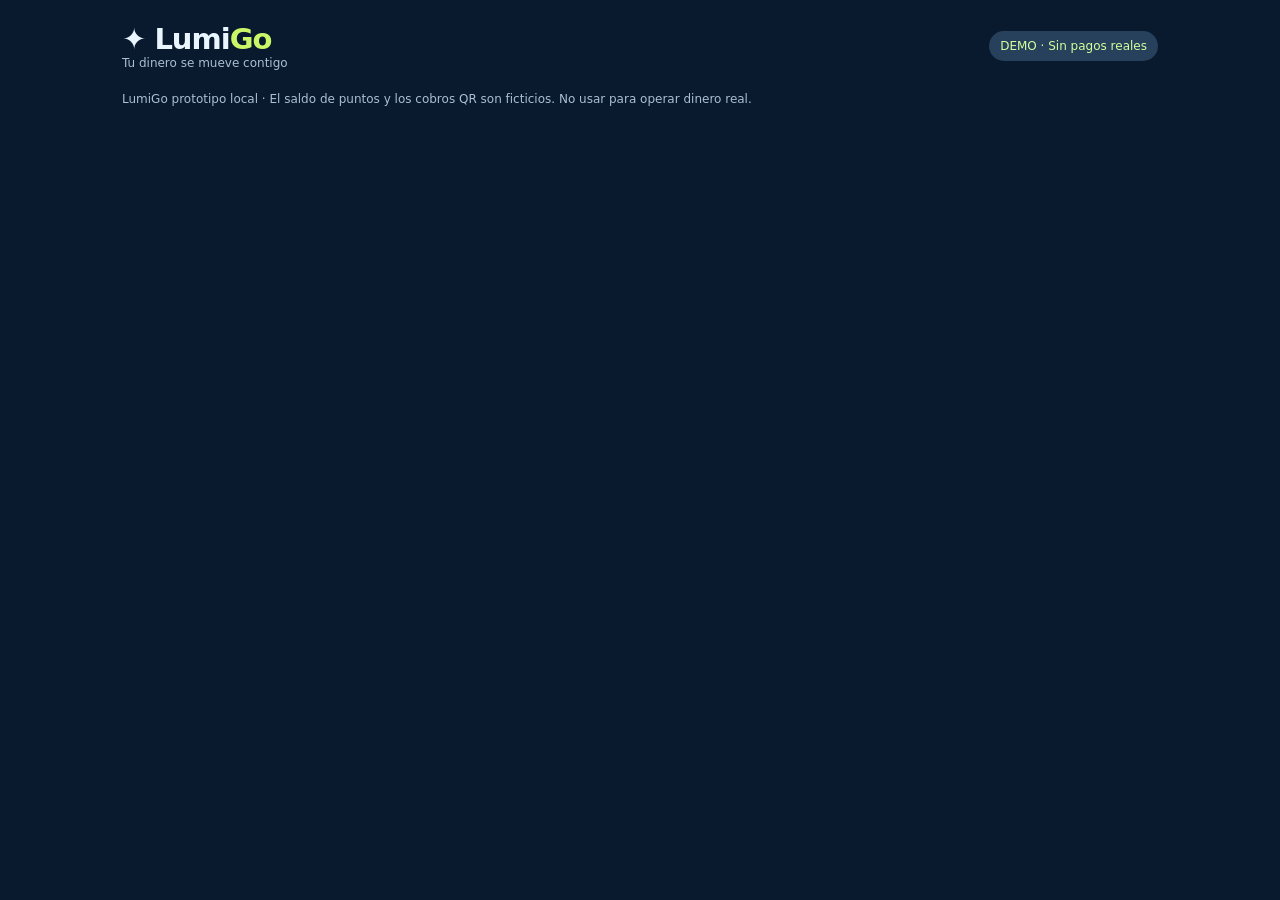
==== public/index.html @ 1ddd21c9 "Primera versión LumiGo" ====
<!doctype html><html lang="es"><head><meta charset="utf-8"><meta name="viewport" content="width=device-width,initial-scale=1"><meta name="theme-color" content="#0b1930"><link rel="manifest" href="/manifest.json"><title>LumiGo · Demo funcional</title><style>
:root{font-family:Inter,system-ui,-apple-system,Segoe UI,sans-serif;color:#e9f5ff;background:#09192e;font-size:15px}*{box-sizing:border-box}body{margin:0}button,input,select{font:inherit}button{cursor:pointer}button:disabled{opacity:.42;cursor:not-allowed}.app{max-width:1080px;margin:auto;padding:22px}.top{display:flex;align-items:center;justify-content:space-between;gap:12px;margin-bottom:22px}.brand{font-size:29px;font-weight:850;letter-spacing:-1px}.brand b{color:#c9f768}.small{font-size:12px;color:#aac0d2}.tag{background:#27405b;color:#d4ff9e;border-radius:30px;padding:8px 11px;font-size:12px}.layout{display:grid;grid-template-columns:220px 1fr;gap:18px}.card,.nav{background:#112b45;border:1px solid #2d465e;border-radius:16px;padding:20px;margin-bottom:14px}.nav{height:max-content;display:grid;gap:6px}.nav button{text-align:left}.btn,.nav button{background:#1b3651;border:1px solid #3b5771;color:#f0f7fd;padding:10px 14px;border-radius:10px}.btn:hover,.nav button:hover{border-color:#c9f768}.primary,.nav button.on{background:#c9f768;color:#102638;border-color:#c9f768;font-weight:750}.danger{background:#662e3a}.actions{display:flex;flex-wrap:wrap;gap:8px;margin:12px 0}.hero{background:linear-gradient(120deg,#154d5b,#173554)}h1{font-size:25px}h2{font-size:20px;margin:0 0 15px}h3{font-size:16px;margin:0 0 8px}p{line-height:1.55}.balance{font-size:34px;color:#c9f768;font-weight:800}.grid{display:grid;grid-template-columns:repeat(2,minmax(0,1fr));gap:10px}.stat{padding:14px;border:1px solid #3a5166;border-radius:12px}.stat strong{font-size:24px;display:block;margin-top:6px}.item{border-bottom:1px solid #334c63;padding:13px 0;display:flex;align-items:center;justify-content:space-between;gap:12px}.item:last-child{border:0}.item-left{display:flex;gap:10px;align-items:center}.emoji{font-size:29px}.field{display:grid;gap:7px;margin:14px 0}input,select{width:100%;border:1px solid #527087;background:#0b2138;color:#f4fbff;border-radius:10px;padding:11px}label{color:#bdd3e2;font-size:13px}.ok,.err{border-radius:10px;padding:13px;margin-bottom:12px;background:#204e40;color:#c7ffdf}.err{background:#61333d;color:#ffe0dc}.qr{width:235px;max-width:100%;display:block;margin:15px auto;border:12px solid white;border-radius:10px}.code{word-break:break-all;background:#0b2138;padding:12px;border-radius:9px;font-weight:800;letter-spacing:1px;text-align:center}.hint{font-size:12px;color:#afc4d5}.pill{border:1px solid #638a77;border-radius:14px;color:#c9f768;padding:4px 9px;font-size:12px}.hide{display:none}a{color:#c9f768}@media(max-width:620px){.app{padding:12px}.layout{display:block}.nav{display:flex;overflow-x:auto;gap:6px;padding:10px}.nav button{white-space:nowrap}.card{padding:16px}.brand{font-size:24px}.top{margin-bottom:10px}}
</style></head><body><div class="app"><header class="top"><div><div class="brand">✦ Lumi<b>Go</b></div><div class="small">Tu dinero se mueve contigo</div></div><div class="tag">DEMO · Sin pagos reales</div></header><div id="alert"></div><div id="auth"></div><div class="layout hide" id="app"><nav class="nav" id="nav"></nav><main id="main"></main></div><footer class="small">LumiGo prototipo local · El saldo de puntos y los cobros QR son ficticios. No usar para operar dinero real.</footer></div>
<script>
let token=sessionStorage.getItem('lumigo_token')||'',me=null,page='Inicio',stores=[],products=[],charges=[],movements=[],cart=[];const $=id=>document.getElementById(id),money=n=>'$'+Number(n).toLocaleString('es-CO'),escapeHTML=s=>String(s??'').replace(/[&<>"']/g,c=>({'&':'&amp;','<':'&lt;','>':'&gt;','"':'&quot;',"'":'&#39;'}[c]));
async function api(path,body){const r=await fetch('/api'+path,{method:body===undefined?'GET':'POST',headers:{'Content-Type':'application/json',...(token?{Authorization:'Bearer '+token}:{})},...(body===undefined?{}:{body:JSON.stringify(body)})});const val=await r.json();if(!r.ok)throw Error(val.error||'Error de conexión');return val}
function message(s,bad=false){$('alert').innerHTML=`<div class="${bad?'err':'ok'}">${escapeHTML(s)}</div>`;setTimeout(()=>{if($('alert'))$('alert').textContent=''},6500)}
async function action(fn){try{await fn()}catch(e){message(e.message,true)}}
function panel(s,extra=''){return `<section class="card ${extra}">${s}</section>`};function btn(label,action,cls=''){return `<button class="btn ${cls}" data-action="${action}">${label}</button>`};function row(title,detail,buttons=''){return `<div class="item"><div><strong>${escapeHTML(title)}</strong><div class="small">${detail}</div></div><div>${buttons}</div></div>`}
function authView(){ $('app').classList.add('hide');$('auth').innerHTML=panel(`<h2>Bienvenido a LumiGo</h2><p class="small">Inicia sesión con una cuenta demo o registra tu propio usuario de pruebas.</p><form id="login"><div class="field"><label>Correo</label><input name="email" type="email" required value="usuario@lumigo.demo"></div><div class="field"><label>Contraseña</label><input name="password" type="password" required value="Usuario123!"></div><button class="btn primary">Ingresar</button></form><hr style="border:0;border-top:1px solid #3b5166;margin:20px 0"><h3>Crear usuario</h3><form id="register"><div class="field"><label>Nombre</label><input name="name" required minlength="2"></div><div class="field"><label>Correo</label><input name="email" type="email" required></div><div class="field"><label>Contraseña (mínimo 10 caracteres)</label><input name="password" type="password" minlength="10" required></div><button class="btn">Crear cuenta</button></form><h3 style="margin-top:24px">Cuentas de prueba</h3><div class="small">Usuario: usuario@lumigo.demo / Usuario123!<br>Comercio: comercio@lumigo.demo / Comercio123!<br>Operador: operador@lumigo.demo / Operador123!<br>Admin: admin@lumigo.demo / Admin123!</div>`)}
async function reload(){me=await api('/me');products=(await api('/products')).items;stores=(await api('/stores')).items;movements=(await api('/movements')).items;charges=(await api('/charges')).items;render()}
const menus={user:['Inicio','Recargar','Comprar','Carrito','Pagar QR','Historial','Lumi IA'],merchant:['Inicio','Cobrar QR','Ventas','Productos'],operator:['Inicio','Operaciones'],admin:['Inicio','Operaciones','Comercios']};
function render(){if(!me)return authView();$('auth').innerHTML='';$('app').classList.remove('hide');let menu=menus[me.role];if(!menu.includes(page))page='Inicio';$('nav').innerHTML=menu.map(x=>`<button class="${x===page?'on':''}" data-page="${x}">${x}</button>`).join('')+'<button data-action="logout">Salir</button>';
let out='';const bal=panel(`<div class="small">${escapeHTML(me.name)} · ${escapeHTML(me.role)}</div><div class="small" style="margin-top:14px">Mis LumiPoints de prueba</div><div class="balance">${me.points.toLocaleString('es-CO')} ✦</div><div class="small">No equivale a depósitos ni dinero retirable</div>`, 'hero');
if(me.role==='user'){
if(page==='Inicio')out=bal+panel(`<h3>Comienza a utilizar LumiGo</h3><div class="actions">${btn('Recargar puntos','goto:Recargar','primary')}${btn('Explorar productos','goto:Comprar')}${btn('Pagar QR','goto:Pagar QR')}${btn('Mis operaciones','goto:Historial')}</div>`);
if(page==='Recargar')out=bal+panel(`<h2>Recarga simulada</h2><p class="small">No contactaremos a Nequi, DaviPlata, PSE ni a ninguna pasarela. Sólo crea puntos ficticios.</p><form id="recharge"><div class="field"><label>Valor COP</label><select name="amount">${[10000,20000,50000,100000].map(v=>`<option value="${v}">${money(v)}</option>`).join('')}</select></div><div class="field"><label>Método simulado</label><select name="method">${['Nequi','DaviPlata','PSE','Tarjeta'].map(v=>`<option>${v}</option>`).join('')}</select></div><button class="btn primary">Confirmar recarga de prueba</button></form>`);
if(page==='Comprar')out=panel(`<h2>Marketplace</h2>${products.map(p=>`<div class="item"><div class="item-left"><div class="emoji">${escapeHTML(p.icon)}</div><div><strong>${escapeHTML(p.name)}</strong><div class="small">${escapeHTML(p.store_name)} · ${p.stock} disponibles</div><strong>${money(p.price)}</strong></div></div>${btn('Agregar','add:'+p.id,p.stock?'':'')}</div>`).join('')}`);
if(page==='Carrito'){let pr=cart.map(id=>products.find(x=>x.id===id)).filter(Boolean),total=pr.reduce((n,p)=>n+p.price,0);out=panel(`<h2>Carrito (${cart.length})</h2>${pr.map((p,i)=>row(p.name,money(p.price),btn('Quitar','remove:'+i))).join('')}<h3>Total: ${money(total)}</h3><p class="small">Para proteger el inventario, cada compra se confirma individualmente.</p>${pr.length?btn('Comprar primer producto','buy:'+pr[0].id,'primary'):'<p>Tu carrito está vacío.</p>'}`)}
if(page==='Pagar QR')out=bal+panel(`<h2>Pagar código QR</h2><p class="small">Escanea un QR del comercio con la cámara del celular o copia su código. El cobro debe existir previamente.</p><div class="actions">${btn('Abrir cámara','scan')}</div><div class="field"><label>Referencia QR</label><input id="code" placeholder="LG-XXXXXXXXXXXXXX"></div>${btn('Buscar solicitud','lookup','primary')}<div id="charge-details"></div><div id="reader" class="hide" style="margin-top:12px"><video id="video" autoplay playsinline muted style="width:100%;max-width:350px;border-radius:10px"></video><p class="small">La cámara solo funciona en localhost o HTTPS y navegadores compatibles.</p>${btn('Cerrar cámara','stopscan')}</div>`;
if(page==='Historial')out=panel(`<h2>Movimientos</h2>${movements.map(m=>row(m.kind,m.reference+' · '+new Date(m.created*1000).toLocaleString('es-CO'),`<strong style="color:${m.delta>=0?'#c9f768':'#fff'}">${m.delta>0?'+':''}${m.delta.toLocaleString('es-CO')} ✦</strong>`)).join('')||'<p>Sin movimientos</p>'}`);
if(page==='Lumi IA')out=panel(`<h2>Lumi IA · Presupuesto educativo</h2><p class="small">Herramienta de reglas, no asesoría personalizada de inversión.</p><form id="budget"><div class="field"><label>Ingresos COP</label><input name="income" type="number" value="2500000" min="0"></div><div class="field"><label>Gastos COP</label><input name="expenses" type="number" value="1600000" min="0"></div><div class="field"><label>Meta ahorro COP</label><input name="goal" type="number" value="300000" min="0"></div><button class="btn primary">Calcular</button></form><div id="budget-result"></div>`);
}
if(me.role==='merchant'){
let owned=charges;let store=stores.find(s=>s.id===owned[0]?.store_id)||{name:'Mi comercio'};
if(page==='Inicio')out=panel(`<h2>Panel de comercio</h2><div class="grid"><div class="stat">Solicitudes QR<strong>${owned.length}</strong></div><div class="stat">Cobros confirmados<strong>${owned.filter(c=>c.state==='paid').length}</strong></div></div><div class="actions">${btn('Generar cobro QR','goto:Cobrar QR','primary')}${btn('Ver ventas','goto:Ventas')}</div>`);
if(page==='Cobrar QR')out=panel(`<h2>Generar cobro QR</h2><form id="charge"><div class="field"><label>Importe en LumiPoints</label><input name="amount" type="number" min="100" max="2000000" value="15000" required></div><button class="btn primary">Crear solicitud de pago</button></form>`)+panel(`<h3>Códigos generados</h3>${owned.map(c=>`<div class="item"><div><strong>${money(c.amount)}</strong><div class="small">${escapeHTML(c.code)} · ${c.state==='paid'?'Pagado':'Pendiente'}</div></div>${btn('Ver QR','showqr:'+c.code)}</div>`).join('')}`)+`<div id="qr-result"></div>`;
if(page==='Ventas')out=panel(`<h2>Ventas QR</h2>${owned.map(c=>row(c.code,`Pagador: ${escapeHTML(c.payer_name||'Sin confirmar')} · ${c.state}`,money(c.amount))).join('')||'<p>Sin ventas</p>'}`);
if(page==='Productos')out=panel(`<h2>Productos de la plataforma</h2>${products.map(p=>row(p.name,escapeHTML(p.store_name),money(p.price))).join('')}<h3 style="margin-top:16px">Agregar producto a tu comercio</h3><form id="product"><div class="field"><label>Nombre</label><input name="name" required minlength="2"></div><div class="field"><label>Precio</label><input name="price" type="number" min="100" required></div><div class="field"><label>Stock</label><input name="stock" type="number" min="0" required></div><button class="btn primary">Agregar</button></form>`);
}
if(['operator','admin'].includes(me.role)){
if(page==='Inicio')out=panel(`<h2>Control ${me.role==='admin'?'administrativo':'operativo'}</h2><div id="metrics" class="grid">Cargando...</div>`);
if(page==='Operaciones')out=panel(`<h2>Supervisión de cobros QR</h2>${charges.map(c=>row(c.code,escapeHTML(c.store_name)+' · '+c.state+' · '+escapeHTML(c.payer_name||'Sin pagador'),money(c.amount))).join('')||'Sin operaciones'}`);
if(page==='Comercios'&&me.role==='admin')out=panel(`<h2>Comercios</h2>${stores.map(s=>row(s.name,s.active?'Activo':'Suspendido',btn(s.active?'Suspender':'Activar','store:'+s.id+':'+(!s.active)))).join('')}`);
}
$('main').innerHTML=out;if(page==='Inicio'&&['admin','operator'].includes(me.role))action(async()=>{let d=await api('/dashboard');$('metrics').innerHTML=Object.entries({Usuarios:d.users,Comercios:d.stores,'Puntos recargados (demo)':d.recharges,'QR pagados':d.qr_paid}).map(([k,v])=>`<div class="stat">${k}<strong>${Number(v).toLocaleString('es-CO')}</strong></div>`).join('')});
}
let scannerStream=null,scannerTimer=null;async function stopscan(){if(scannerTimer)clearInterval(scannerTimer);scannerTimer=null;if(scannerStream)scannerStream.getTracks().forEach(t=>t.stop());scannerStream=null;let rd=$('reader');if(rd)rd.classList.add('hide')}
async function scan(){if(!('BarcodeDetector' in window)||!navigator.mediaDevices?.getUserMedia)throw Error('Tu navegador no permite leer QR automáticamente. Copia el código del comercio.');await stopscan();scannerStream=await navigator.mediaDevices.getUserMedia({video:{facingMode:'environment'}});$('reader').classList.remove('hide');$('video').srcObject=scannerStream;let detector=new BarcodeDetector({formats:['qr_code']});scannerTimer=setInterval(async()=>{try{if(!$('video')||$('video').readyState<2)return;let results=await detector.detect($('video'));if(results.length){const value=results[0].rawValue; $('code').value=value.replace(/^LUMIGO-DEMO:/,'');await stopscan();message('QR leído. Revisa el cobro antes de autorizarlo.');}}catch(e){}},450)}
async function lookup(){let code=$('code').value.trim().toUpperCase().replace(/^LUMIGO-DEMO:/,'');let storeCharges=await api('/charges');let c=storeCharges.items.find(x=>x.code===code);if(!c){ // Need public lookup, authenticated endpoint handled separately below
let r=await api('/lookup?code='+encodeURIComponent(code));c=r.charge;
}if(!c)throw Error('Cobro inexistente');$('charge-details').innerHTML=panel(`<h3>${escapeHTML(c.store_name)}</h3><p>Importe: <strong>${money(c.amount)}</strong></p><p>Estado: ${escapeHTML(c.state)}</p><p>Saldo después: ${money(me.points-c.amount)}</p>${c.state==='pending'?btn('Autorizar pago','pay:'+c.code,'primary'):'<p>Solicitud ya pagada</p>'}`)}
async function command(a){if(a.startsWith('goto:')){await stopscan();page=a.slice(5);render();return}if(a==='logout'){await stopscan();await api('/logout',{});token='';me=null;sessionStorage.removeItem('lumigo_token');authView();return}if(a.startsWith('add:')){cart.push(Number(a.slice(4)));message('Producto añadido');render();return}if(a.startsWith('remove:')){cart.splice(Number(a.slice(7)),1);render();return}if(a.startsWith('buy:')){let p=products.find(p=>p.id===Number(a.slice(4)));if(!confirm('Comprar '+p.name+' por '+money(p.price)+' puntos ficticios?'))return;await api('/buy',{product_id:p.id});cart.shift();await reload();page='Historial';render();message('Compra simulada confirmada');return}if(a==='lookup')return lookup();if(a==='scan')return scan();if(a==='stopscan')return stopscan();if(a.startsWith('pay:')){let code=a.slice(4);if(!confirm('¿Confirmar pago QR con puntos ficticios?'))return;await api('/pay-qr',{code});await reload();page='Historial';render();message('Pago QR aprobado. Se impiden cobros duplicados.');return}if(a.startsWith('showqr:')){let code=a.slice(7);$('qr-result').innerHTML=panel(`<h3>QR de prueba</h3><img class="qr" alt="Código QR escaneable de demo" src="/api/qr/${encodeURIComponent(code)}"><div class="code">${escapeHTML(code)}</div><p class="hint">Solicita al usuario que abra Pagar QR, lo escanee o introduzca el código.</p>`);return}if(a.startsWith('store:')){let [,id,active]=a.split(':');await api('/admin-store',{store_id:Number(id),active:active==='true'});await reload();return}}
document.addEventListener('click',e=>{let b=e.target.closest('[data-action],[data-page]');if(!b)return;action(async()=>{if(b.dataset.page){await stopscan();page=b.dataset.page;render()}else await command(b.dataset.action)})});
document.addEventListener('submit',e=>{if(!['login','register','recharge','charge','product','budget'].includes(e.target.id))return;e.preventDefault();let f=e.target,id=f.id,d=Object.fromEntries(new FormData(f));action(async()=>{if(id==='login'){let r=await api('/login',d);token=r.token;sessionStorage.setItem('lumigo_token',token);page='Inicio';await reload();message('Sesión iniciada')}if(id==='register'){await api('/register',d);message('Cuenta creada. Inicia sesión con tus credenciales.')}if(id==='recharge'){let r=await api('/recharge-demo',{amount:Number(d.amount),method:d.method});await reload();message(r.message)}if(id==='charge'){let r=await api('/charge',{amount:Number(d.amount)});await reload();page='Cobrar QR';render();await command('showqr:'+r.code);message('Cobro generado')}if(id==='product'){await api('/product',{name:d.name,price:Number(d.price),stock:Number(d.stock)});await reload();message('Producto creado')}if(id==='budget'){let v=Number(d.income)-Number(d.expenses)-Number(d.goal);$('budget-result').innerHTML=panel(`<h3>Disponible estimado: ${money(v)}</h3><p>${v<0?'Ajusta la meta de ahorro o tus gastos para evitar déficit.':'Reserva para imprevistos antes de comprometer este dinero.'}</p>`)} })});
(async()=>{if(token){try{await reload()}catch(e){token='';sessionStorage.removeItem('lumigo_token');authView()}}else authView()})();
</script></body></html>
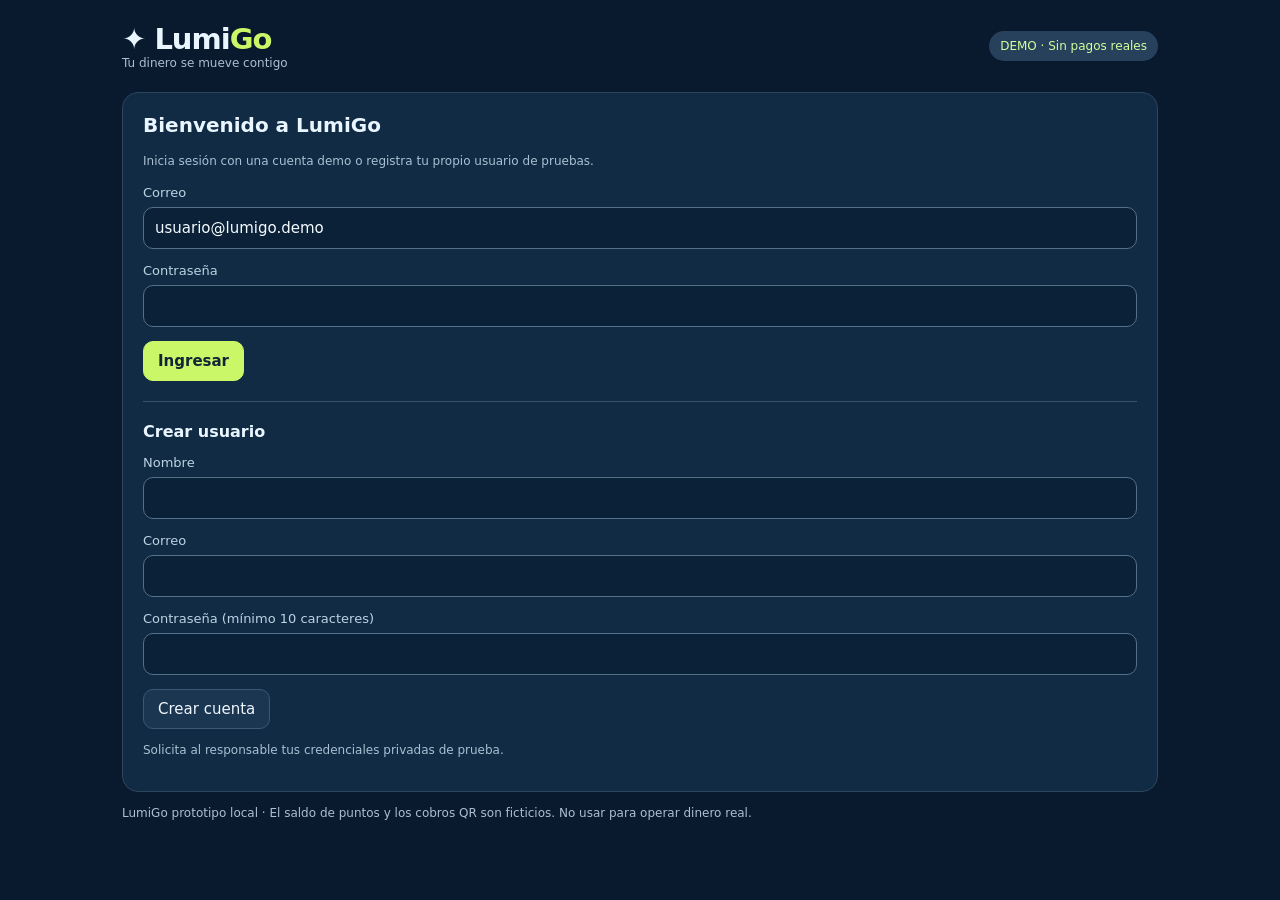
==== commit d5fb98dd: "Fix JavaScript syntax error preventing LumiGo login and dashboard rendering" ====
--- a/public/index.html
+++ b/public/index.html
@@ -7,7 +7,7 @@
 function message(s,bad=false){$('alert').innerHTML=`<div class="${bad?'err':'ok'}">${escapeHTML(s)}</div>`;setTimeout(()=>{if($('alert'))$('alert').textContent=''},6500)}
 async function action(fn){try{await fn()}catch(e){message(e.message,true)}}
 function panel(s,extra=''){return `<section class="card ${extra}">${s}</section>`};function btn(label,action,cls=''){return `<button class="btn ${cls}" data-action="${action}">${label}</button>`};function row(title,detail,buttons=''){return `<div class="item"><div><strong>${escapeHTML(title)}</strong><div class="small">${detail}</div></div><div>${buttons}</div></div>`}
-function authView(){ $('app').classList.add('hide');$('auth').innerHTML=panel(`<h2>Bienvenido a LumiGo</h2><p class="small">Inicia sesión con una cuenta demo o registra tu propio usuario de pruebas.</p><form id="login"><div class="field"><label>Correo</label><input name="email" type="email" required value="usuario@lumigo.demo"></div><div class="field"><label>Contraseña</label><input name="password" type="password" required value="Usuario123!"></div><button class="btn primary">Ingresar</button></form><hr style="border:0;border-top:1px solid #3b5166;margin:20px 0"><h3>Crear usuario</h3><form id="register"><div class="field"><label>Nombre</label><input name="name" required minlength="2"></div><div class="field"><label>Correo</label><input name="email" type="email" required></div><div class="field"><label>Contraseña (mínimo 10 caracteres)</label><input name="password" type="password" minlength="10" required></div><button class="btn">Crear cuenta</button></form><h3 style="margin-top:24px">Cuentas de prueba</h3><div class="small">Usuario: usuario@lumigo.demo / Usuario123!<br>Comercio: comercio@lumigo.demo / Comercio123!<br>Operador: operador@lumigo.demo / Operador123!<br>Admin: admin@lumigo.demo / Admin123!</div>`)}
+function authView(){ $('app').classList.add('hide');$('auth').innerHTML=panel(`<h2>Bienvenido a LumiGo</h2><p class="small">Inicia sesión con una cuenta demo o registra tu propio usuario de pruebas.</p><form id="login"><div class="field"><label>Correo</label><input name="email" type="email" required value="usuario@lumigo.demo"></div><div class="field"><label>Contraseña</label><input name="password" type="password" required autocomplete="current-password"></div><button class="btn primary">Ingresar</button></form><hr style="border:0;border-top:1px solid #3b5166;margin:20px 0"><h3>Crear usuario</h3><form id="register"><div class="field"><label>Nombre</label><input name="name" required minlength="2"></div><div class="field"><label>Correo</label><input name="email" type="email" required></div><div class="field"><label>Contraseña (mínimo 10 caracteres)</label><input name="password" type="password" minlength="10" required></div><button class="btn">Crear cuenta</button></form><p class="small">Solicita al responsable tus credenciales privadas de prueba.</p>`)}
 async function reload(){me=await api('/me');products=(await api('/products')).items;stores=(await api('/stores')).items;movements=(await api('/movements')).items;charges=(await api('/charges')).items;render()}
 const menus={user:['Inicio','Recargar','Comprar','Carrito','Pagar QR','Historial','Lumi IA'],merchant:['Inicio','Cobrar QR','Ventas','Productos'],operator:['Inicio','Operaciones'],admin:['Inicio','Operaciones','Comercios']};
 function render(){if(!me)return authView();$('auth').innerHTML='';$('app').classList.remove('hide');let menu=menus[me.role];if(!menu.includes(page))page='Inicio';$('nav').innerHTML=menu.map(x=>`<button class="${x===page?'on':''}" data-page="${x}">${x}</button>`).join('')+'<button data-action="logout">Salir</button>';
@@ -17,7 +17,7 @@
 if(page==='Recargar')out=bal+panel(`<h2>Recarga simulada</h2><p class="small">No contactaremos a Nequi, DaviPlata, PSE ni a ninguna pasarela. Sólo crea puntos ficticios.</p><form id="recharge"><div class="field"><label>Valor COP</label><select name="amount">${[10000,20000,50000,100000].map(v=>`<option value="${v}">${money(v)}</option>`).join('')}</select></div><div class="field"><label>Método simulado</label><select name="method">${['Nequi','DaviPlata','PSE','Tarjeta'].map(v=>`<option>${v}</option>`).join('')}</select></div><button class="btn primary">Confirmar recarga de prueba</button></form>`);
 if(page==='Comprar')out=panel(`<h2>Marketplace</h2>${products.map(p=>`<div class="item"><div class="item-left"><div class="emoji">${escapeHTML(p.icon)}</div><div><strong>${escapeHTML(p.name)}</strong><div class="small">${escapeHTML(p.store_name)} · ${p.stock} disponibles</div><strong>${money(p.price)}</strong></div></div>${btn('Agregar','add:'+p.id,p.stock?'':'')}</div>`).join('')}`);
 if(page==='Carrito'){let pr=cart.map(id=>products.find(x=>x.id===id)).filter(Boolean),total=pr.reduce((n,p)=>n+p.price,0);out=panel(`<h2>Carrito (${cart.length})</h2>${pr.map((p,i)=>row(p.name,money(p.price),btn('Quitar','remove:'+i))).join('')}<h3>Total: ${money(total)}</h3><p class="small">Para proteger el inventario, cada compra se confirma individualmente.</p>${pr.length?btn('Comprar primer producto','buy:'+pr[0].id,'primary'):'<p>Tu carrito está vacío.</p>'}`)}
-if(page==='Pagar QR')out=bal+panel(`<h2>Pagar código QR</h2><p class="small">Escanea un QR del comercio con la cámara del celular o copia su código. El cobro debe existir previamente.</p><div class="actions">${btn('Abrir cámara','scan')}</div><div class="field"><label>Referencia QR</label><input id="code" placeholder="LG-XXXXXXXXXXXXXX"></div>${btn('Buscar solicitud','lookup','primary')}<div id="charge-details"></div><div id="reader" class="hide" style="margin-top:12px"><video id="video" autoplay playsinline muted style="width:100%;max-width:350px;border-radius:10px"></video><p class="small">La cámara solo funciona en localhost o HTTPS y navegadores compatibles.</p>${btn('Cerrar cámara','stopscan')}</div>`;
+if(page==='Pagar QR')out=bal+panel(`<h2>Pagar código QR</h2><p class="small">Escanea un QR del comercio con la cámara del celular o copia su código. El cobro debe existir previamente.</p><div class="actions">${btn('Abrir cámara','scan')}</div><div class="field"><label>Referencia QR</label><input id="code" placeholder="LG-XXXXXXXXXXXXXX"></div>${btn('Buscar solicitud','lookup','primary')}<div id="charge-details"></div><div id="reader" class="hide" style="margin-top:12px"><video id="video" autoplay playsinline muted style="width:100%;max-width:350px;border-radius:10px"></video><p class="small">La cámara solo funciona en localhost o HTTPS y navegadores compatibles.</p>${btn('Cerrar cámara','stopscan')}</div>`);
 if(page==='Historial')out=panel(`<h2>Movimientos</h2>${movements.map(m=>row(m.kind,m.reference+' · '+new Date(m.created*1000).toLocaleString('es-CO'),`<strong style="color:${m.delta>=0?'#c9f768':'#fff'}">${m.delta>0?'+':''}${m.delta.toLocaleString('es-CO')} ✦</strong>`)).join('')||'<p>Sin movimientos</p>'}`);
 if(page==='Lumi IA')out=panel(`<h2>Lumi IA · Presupuesto educativo</h2><p class="small">Herramienta de reglas, no asesoría personalizada de inversión.</p><form id="budget"><div class="field"><label>Ingresos COP</label><input name="income" type="number" value="2500000" min="0"></div><div class="field"><label>Gastos COP</label><input name="expenses" type="number" value="1600000" min="0"></div><div class="field"><label>Meta ahorro COP</label><input name="goal" type="number" value="300000" min="0"></div><button class="btn primary">Calcular</button></form><div id="budget-result"></div>`);
 }
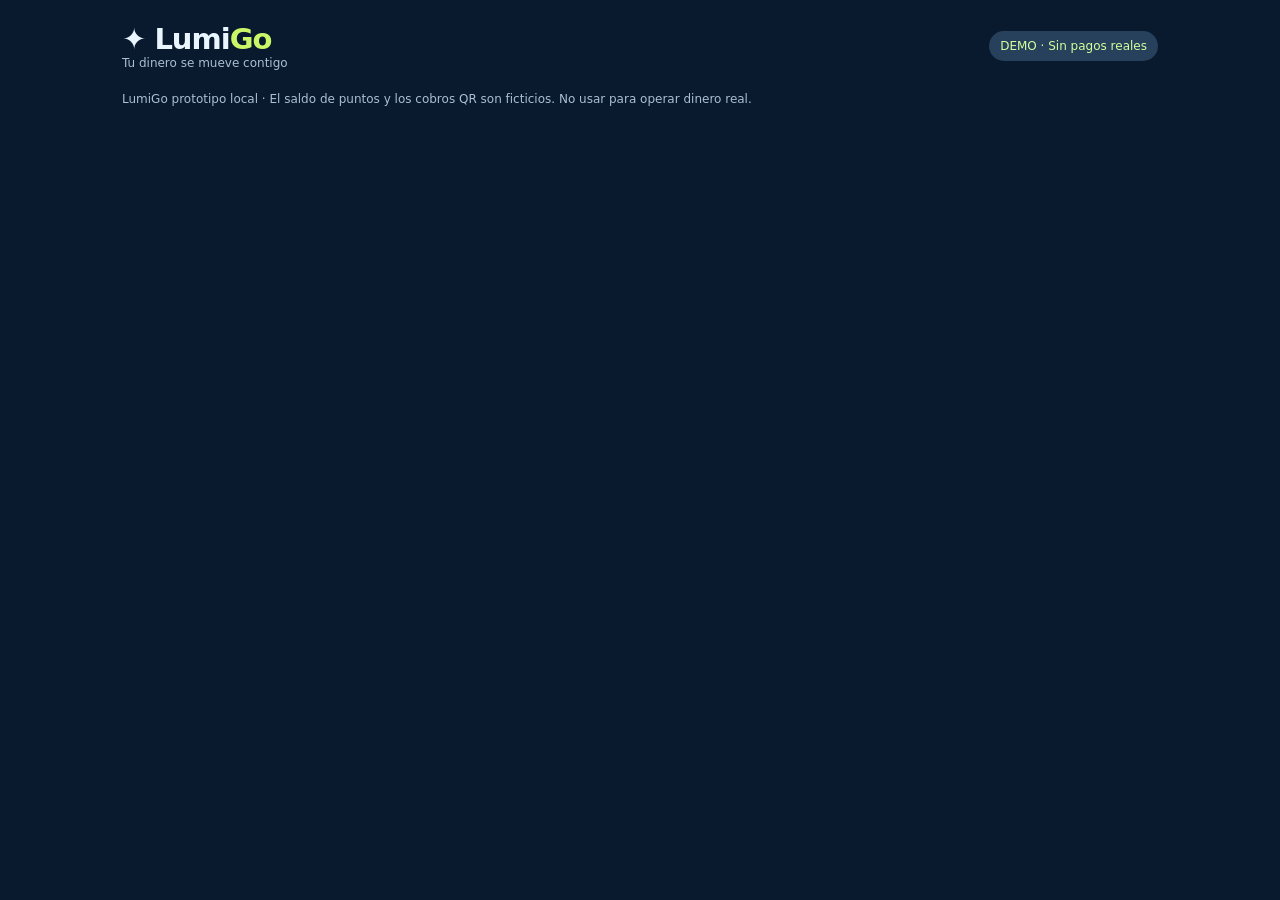
==== commit ed8b3aa4: "Add role-scoped dynamic dashboards with period filters and local SVG charts" ====
--- a/public/index.html
+++ b/public/index.html
@@ -1,16 +1,17 @@
-<!doctype html><html lang="es"><head><meta charset="utf-8"><meta name="viewport" content="width=device-width,initial-scale=1"><meta name="theme-color" content="#0b1930"><link rel="manifest" href="/manifest.json"><title>LumiGo · Demo funcional</title><style>
+<!doctype html><html lang="es"><head><meta charset="utf-8"><meta name="viewport" content="width=device-width,initial-scale=1"><meta name="theme-color" content="#0b1930"><link rel="manifest" href="/manifest.json"><link rel="stylesheet" href="/dashboard.css"><title>LumiGo · Demo funcional</title><style>
 :root{font-family:Inter,system-ui,-apple-system,Segoe UI,sans-serif;color:#e9f5ff;background:#09192e;font-size:15px}*{box-sizing:border-box}body{margin:0}button,input,select{font:inherit}button{cursor:pointer}button:disabled{opacity:.42;cursor:not-allowed}.app{max-width:1080px;margin:auto;padding:22px}.top{display:flex;align-items:center;justify-content:space-between;gap:12px;margin-bottom:22px}.brand{font-size:29px;font-weight:850;letter-spacing:-1px}.brand b{color:#c9f768}.small{font-size:12px;color:#aac0d2}.tag{background:#27405b;color:#d4ff9e;border-radius:30px;padding:8px 11px;font-size:12px}.layout{display:grid;grid-template-columns:220px 1fr;gap:18px}.card,.nav{background:#112b45;border:1px solid #2d465e;border-radius:16px;padding:20px;margin-bottom:14px}.nav{height:max-content;display:grid;gap:6px}.nav button{text-align:left}.btn,.nav button{background:#1b3651;border:1px solid #3b5771;color:#f0f7fd;padding:10px 14px;border-radius:10px}.btn:hover,.nav button:hover{border-color:#c9f768}.primary,.nav button.on{background:#c9f768;color:#102638;border-color:#c9f768;font-weight:750}.danger{background:#662e3a}.actions{display:flex;flex-wrap:wrap;gap:8px;margin:12px 0}.hero{background:linear-gradient(120deg,#154d5b,#173554)}h1{font-size:25px}h2{font-size:20px;margin:0 0 15px}h3{font-size:16px;margin:0 0 8px}p{line-height:1.55}.balance{font-size:34px;color:#c9f768;font-weight:800}.grid{display:grid;grid-template-columns:repeat(2,minmax(0,1fr));gap:10px}.stat{padding:14px;border:1px solid #3a5166;border-radius:12px}.stat strong{font-size:24px;display:block;margin-top:6px}.item{border-bottom:1px solid #334c63;padding:13px 0;display:flex;align-items:center;justify-content:space-between;gap:12px}.item:last-child{border:0}.item-left{display:flex;gap:10px;align-items:center}.emoji{font-size:29px}.field{display:grid;gap:7px;margin:14px 0}input,select{width:100%;border:1px solid #527087;background:#0b2138;color:#f4fbff;border-radius:10px;padding:11px}label{color:#bdd3e2;font-size:13px}.ok,.err{border-radius:10px;padding:13px;margin-bottom:12px;background:#204e40;color:#c7ffdf}.err{background:#61333d;color:#ffe0dc}.qr{width:235px;max-width:100%;display:block;margin:15px auto;border:12px solid white;border-radius:10px}.code{word-break:break-all;background:#0b2138;padding:12px;border-radius:9px;font-weight:800;letter-spacing:1px;text-align:center}.hint{font-size:12px;color:#afc4d5}.pill{border:1px solid #638a77;border-radius:14px;color:#c9f768;padding:4px 9px;font-size:12px}.hide{display:none}a{color:#c9f768}@media(max-width:620px){.app{padding:12px}.layout{display:block}.nav{display:flex;overflow-x:auto;gap:6px;padding:10px}.nav button{white-space:nowrap}.card{padding:16px}.brand{font-size:24px}.top{margin-bottom:10px}}
 </style></head><body><div class="app"><header class="top"><div><div class="brand">✦ Lumi<b>Go</b></div><div class="small">Tu dinero se mueve contigo</div></div><div class="tag">DEMO · Sin pagos reales</div></header><div id="alert"></div><div id="auth"></div><div class="layout hide" id="app"><nav class="nav" id="nav"></nav><main id="main"></main></div><footer class="small">LumiGo prototipo local · El saldo de puntos y los cobros QR son ficticios. No usar para operar dinero real.</footer></div>
+<script src="/dashboard.js"></script>
 <script>
-let token=sessionStorage.getItem('lumigo_token')||'',me=null,page='Inicio',stores=[],products=[],charges=[],movements=[],cart=[];const $=id=>document.getElementById(id),money=n=>'$'+Number(n).toLocaleString('es-CO'),escapeHTML=s=>String(s??'').replace(/[&<>"']/g,c=>({'&':'&amp;','<':'&lt;','>':'&gt;','"':'&quot;',"'":'&#39;'}[c]));
+let token=sessionStorage.getItem('lumigo_token')||'',me=null,page='Inicio',stores=[],products=[],charges=[],movements=[],cart=[],users=[],events=[],adminRecharges=[];const $=id=>document.getElementById(id),money=n=>'$'+Number(n).toLocaleString('es-CO'),escapeHTML=s=>String(s??'').replace(/[&<>"']/g,c=>({'&':'&amp;','<':'&lt;','>':'&gt;','"':'&quot;',"'":'&#39;'}[c]));
 async function api(path,body){const r=await fetch('/api'+path,{method:body===undefined?'GET':'POST',headers:{'Content-Type':'application/json',...(token?{Authorization:'Bearer '+token}:{})},...(body===undefined?{}:{body:JSON.stringify(body)})});const val=await r.json();if(!r.ok)throw Error(val.error||'Error de conexión');return val}
 function message(s,bad=false){$('alert').innerHTML=`<div class="${bad?'err':'ok'}">${escapeHTML(s)}</div>`;setTimeout(()=>{if($('alert'))$('alert').textContent=''},6500)}
 async function action(fn){try{await fn()}catch(e){message(e.message,true)}}
 function panel(s,extra=''){return `<section class="card ${extra}">${s}</section>`};function btn(label,action,cls=''){return `<button class="btn ${cls}" data-action="${action}">${label}</button>`};function row(title,detail,buttons=''){return `<div class="item"><div><strong>${escapeHTML(title)}</strong><div class="small">${detail}</div></div><div>${buttons}</div></div>`}
-function authView(){ $('app').classList.add('hide');$('auth').innerHTML=panel(`<h2>Bienvenido a LumiGo</h2><p class="small">Inicia sesión con una cuenta demo o registra tu propio usuario de pruebas.</p><form id="login"><div class="field"><label>Correo</label><input name="email" type="email" required value="usuario@lumigo.demo"></div><div class="field"><label>Contraseña</label><input name="password" type="password" required autocomplete="current-password"></div><button class="btn primary">Ingresar</button></form><hr style="border:0;border-top:1px solid #3b5166;margin:20px 0"><h3>Crear usuario</h3><form id="register"><div class="field"><label>Nombre</label><input name="name" required minlength="2"></div><div class="field"><label>Correo</label><input name="email" type="email" required></div><div class="field"><label>Contraseña (mínimo 10 caracteres)</label><input name="password" type="password" minlength="10" required></div><button class="btn">Crear cuenta</button></form><p class="small">Solicita al responsable tus credenciales privadas de prueba.</p>`)}
-async function reload(){me=await api('/me');products=(await api('/products')).items;stores=(await api('/stores')).items;movements=(await api('/movements')).items;charges=(await api('/charges')).items;render()}
-const menus={user:['Inicio','Recargar','Comprar','Carrito','Pagar QR','Historial','Lumi IA'],merchant:['Inicio','Cobrar QR','Ventas','Productos'],operator:['Inicio','Operaciones'],admin:['Inicio','Operaciones','Comercios']};
-function render(){if(!me)return authView();$('auth').innerHTML='';$('app').classList.remove('hide');let menu=menus[me.role];if(!menu.includes(page))page='Inicio';$('nav').innerHTML=menu.map(x=>`<button class="${x===page?'on':''}" data-page="${x}">${x}</button>`).join('')+'<button data-action="logout">Salir</button>';
+function authView(){ stopDashboard();$('app').classList.add('hide');$('auth').innerHTML=panel(`<h2>Bienvenido a LumiGo</h2><p class="small">Inicia sesión con una cuenta demo o registra tu propio usuario de pruebas.</p><form id="login"><div class="field"><label>Correo</label><input name="email" type="email" required value="usuario@lumigo.demo"></div><div class="field"><label>Contraseña</label><input name="password" type="password" required autocomplete="current-password"></div><button class="btn primary">Ingresar</button></form><hr style="border:0;border-top:1px solid #3b5166;margin:20px 0"><h3>Crear usuario</h3><form id="register"><div class="field"><label>Nombre</label><input name="name" required minlength="2"></div><div class="field"><label>Correo</label><input name="email" type="email" required></div><div class="field"><label>Contraseña (mínimo 10 caracteres)</label><input name="password" type="password" minlength="10" required></div><button class="btn">Crear cuenta</button></form><p class="small">Solicita al responsable tus credenciales privadas de prueba.</p>`)}
+async function reload(){me=await api('/me');products=(await api('/products')).items;stores=(await api('/stores')).items;movements=(await api('/movements')).items;charges=(await api('/charges')).items;users=['admin','operator'].includes(me.role)?(await api('/staff-users')).items:[];events=me.role==='admin'?(await api('/admin-events')).items:[];adminRecharges=me.role==='admin'?(await api('/admin-recharges')).items:[];render()}
+const menus={user:['Inicio','Recargar','Comprar','Carrito','Pagar QR','Historial','Lumi IA'],merchant:['Inicio','Cobrar QR','Ventas','Productos'],operator:['Inicio','Usuarios','Operaciones'],admin:['Inicio','Usuarios','Comercios','Eventos','Recargas','Operaciones']};
+function render(){stopDashboard();if(!me)return authView();$('auth').innerHTML='';$('app').classList.remove('hide');let menu=menus[me.role];if(!menu.includes(page))page='Inicio';$('nav').innerHTML=menu.map(x=>`<button class="${x===page?'on':''}" data-page="${x}">${x}</button>`).join('')+'<button data-action="logout">Salir</button>';
 let out='';const bal=panel(`<div class="small">${escapeHTML(me.name)} · ${escapeHTML(me.role)}</div><div class="small" style="margin-top:14px">Mis LumiPoints de prueba</div><div class="balance">${me.points.toLocaleString('es-CO')} ✦</div><div class="small">No equivale a depósitos ni dinero retirable</div>`, 'hero');
 if(me.role==='user'){
 if(page==='Inicio')out=bal+panel(`<h3>Comienza a utilizar LumiGo</h3><div class="actions">${btn('Recargar puntos','goto:Recargar','primary')}${btn('Explorar productos','goto:Comprar')}${btn('Pagar QR','goto:Pagar QR')}${btn('Mis operaciones','goto:Historial')}</div>`);
@@ -31,9 +32,12 @@
 if(['operator','admin'].includes(me.role)){
 if(page==='Inicio')out=panel(`<h2>Control ${me.role==='admin'?'administrativo':'operativo'}</h2><div id="metrics" class="grid">Cargando...</div>`);
 if(page==='Operaciones')out=panel(`<h2>Supervisión de cobros QR</h2>${charges.map(c=>row(c.code,escapeHTML(c.store_name)+' · '+c.state+' · '+escapeHTML(c.payer_name||'Sin pagador'),money(c.amount))).join('')||'Sin operaciones'}`);
-if(page==='Comercios'&&me.role==='admin')out=panel(`<h2>Comercios</h2>${stores.map(s=>row(s.name,s.active?'Activo':'Suspendido',btn(s.active?'Suspender':'Activar','store:'+s.id+':'+(!s.active)))).join('')}`);
+if(page==='Usuarios')out=panel(`<h2>Crear usuario</h2><p class="small">La nueva cuenta recibe el perfil Usuario y comienza con cero puntos.</p><form id="staff-user"><div class="field"><label for="user-name">Nombre</label><input id="user-name" name="name" required minlength="2" maxlength="80"></div><div class="field"><label for="user-email">Correo</label><input id="user-email" name="email" type="email" required maxlength="150"></div><div class="field"><label for="user-password">Contraseña (mínimo 12 caracteres)</label><input id="user-password" name="password" type="password" required minlength="12" maxlength="256" autocomplete="new-password"></div><button class="btn primary">Crear usuario</button></form>`)+panel(`<h2>Usuarios registrados</h2>${users.map(u=>row(u.name,escapeHTML(u.email),Number(u.points).toLocaleString('es-CO')+' ✦')).join('')||'<p>No hay usuarios registrados.</p>'}`);
+if(page==='Eventos'&&me.role==='admin')out=panel(`<h2>Crear evento</h2><form id="admin-event"><div class="field"><label for="event-name">Nombre del evento</label><input id="event-name" name="name" required minlength="2" maxlength="100"></div><div class="field"><label for="event-date">Fecha y hora de Bogotá</label><input id="event-date" name="starts_at" type="datetime-local" required></div><div class="field"><label for="event-location">Lugar</label><input id="event-location" name="location" required minlength="2" maxlength="150"></div><div class="field"><label for="event-description">Descripción (opcional)</label><input id="event-description" name="description" maxlength="1000"></div><button class="btn primary">Crear evento</button></form>`)+panel(`<h2>Eventos registrados</h2>${events.map(e=>row(e.name,escapeHTML(new Date(e.starts_at).toLocaleString('es-CO',{timeZone:'America/Bogota'}))+' · '+escapeHTML(e.location)+'<br>'+escapeHTML(e.description))).join('')||'<p>No hay eventos registrados.</p>'}`);
+if(page==='Recargas'&&me.role==='admin')out=panel(`<h2>Recargar puntos a un usuario</h2><p class="small">SIMULACIÓN: no cobra dinero ni contacta bancos. Se registra el usuario beneficiario y el administrador responsable.</p><form id="admin-recharge"><input type="hidden" name="request_id" value="${crypto.randomUUID()}"><div class="field"><label for="recharge-user">Usuario beneficiario</label><select id="recharge-user" name="account_id" required><option value="">Selecciona un usuario</option>${users.map(u=>`<option value="${u.id}">${escapeHTML(u.name)} — ${escapeHTML(u.email)}</option>`).join('')}</select></div><div class="field"><label for="recharge-amount">LumiPoints de prueba (10.000 a 500.000)</label><input id="recharge-amount" name="amount" type="number" min="10000" max="500000" step="1" required></div><div class="field"><label for="recharge-note">Observación (opcional)</label><input id="recharge-note" name="note" maxlength="200"></div><button class="btn primary" ${users.length?'':'disabled'}>Registrar recarga simulada</button></form>`)+panel(`<h2>Últimas recargas administrativas</h2>${adminRecharges.map(r=>row(r.name,escapeHTML(r.email)+' · '+escapeHTML(r.reference)+'<br>'+escapeHTML(r.actor_name)+' · '+escapeHTML(new Date(r.created*1000).toLocaleString('es-CO',{timeZone:'America/Bogota'}))+'<br>'+escapeHTML(r.note),Number(r.amount).toLocaleString('es-CO')+' ✦')).join('')||'<p>No hay recargas administrativas.</p>'}`);
+if(page==='Comercios'&&me.role==='admin')out=panel(`<h2>Crear establecimiento</h2><p class="small">Crea el establecimiento y su cuenta de comercio para pruebas con puntos ficticios. Usa un correo nuevo.</p><form id="create-store"><div class="field"><label for="store-name">Nombre del establecimiento</label><input id="store-name" name="name" required minlength="2" maxlength="80"></div><div class="field"><label for="store-owner">Nombre del responsable</label><input id="store-owner" name="owner_name" required minlength="2" maxlength="80"></div><div class="field"><label for="store-email">Correo de acceso del comercio</label><input id="store-email" name="email" type="email" required maxlength="150" autocomplete="off"></div><div class="field"><label for="store-password">Contraseña del comercio (mínimo 12 caracteres)</label><input id="store-password" name="password" type="password" required minlength="12" maxlength="256" autocomplete="new-password"></div><button class="btn primary">Crear establecimiento</button></form>`)+panel(`<h2>Comercios</h2>${stores.map(s=>row(s.name,s.active?'Activo':'Suspendido',btn(s.active?'Suspender':'Activar','store:'+s.id+':'+(!s.active)))).join('')}`);
 }
-$('main').innerHTML=out;if(page==='Inicio'&&['admin','operator'].includes(me.role))action(async()=>{let d=await api('/dashboard');$('metrics').innerHTML=Object.entries({Usuarios:d.users,Comercios:d.stores,'Puntos recargados (demo)':d.recharges,'QR pagados':d.qr_paid}).map(([k,v])=>`<div class="stat">${k}<strong>${Number(v).toLocaleString('es-CO')}</strong></div>`).join('')});
+if(page==='Inicio')out=dashboardShell();$('main').innerHTML=out;if(page==='Inicio')startDashboard();
 }
 let scannerStream=null,scannerTimer=null;async function stopscan(){if(scannerTimer)clearInterval(scannerTimer);scannerTimer=null;if(scannerStream)scannerStream.getTracks().forEach(t=>t.stop());scannerStream=null;let rd=$('reader');if(rd)rd.classList.add('hide')}
 async function scan(){if(!('BarcodeDetector' in window)||!navigator.mediaDevices?.getUserMedia)throw Error('Tu navegador no permite leer QR automáticamente. Copia el código del comercio.');await stopscan();scannerStream=await navigator.mediaDevices.getUserMedia({video:{facingMode:'environment'}});$('reader').classList.remove('hide');$('video').srcObject=scannerStream;let detector=new BarcodeDetector({formats:['qr_code']});scannerTimer=setInterval(async()=>{try{if(!$('video')||$('video').readyState<2)return;let results=await detector.detect($('video'));if(results.length){const value=results[0].rawValue; $('code').value=value.replace(/^LUMIGO-DEMO:/,'');await stopscan();message('QR leído. Revisa el cobro antes de autorizarlo.');}}catch(e){}},450)}
@@ -42,6 +46,6 @@
 }if(!c)throw Error('Cobro inexistente');$('charge-details').innerHTML=panel(`<h3>${escapeHTML(c.store_name)}</h3><p>Importe: <strong>${money(c.amount)}</strong></p><p>Estado: ${escapeHTML(c.state)}</p><p>Saldo después: ${money(me.points-c.amount)}</p>${c.state==='pending'?btn('Autorizar pago','pay:'+c.code,'primary'):'<p>Solicitud ya pagada</p>'}`)}
 async function command(a){if(a.startsWith('goto:')){await stopscan();page=a.slice(5);render();return}if(a==='logout'){await stopscan();await api('/logout',{});token='';me=null;sessionStorage.removeItem('lumigo_token');authView();return}if(a.startsWith('add:')){cart.push(Number(a.slice(4)));message('Producto añadido');render();return}if(a.startsWith('remove:')){cart.splice(Number(a.slice(7)),1);render();return}if(a.startsWith('buy:')){let p=products.find(p=>p.id===Number(a.slice(4)));if(!confirm('Comprar '+p.name+' por '+money(p.price)+' puntos ficticios?'))return;await api('/buy',{product_id:p.id});cart.shift();await reload();page='Historial';render();message('Compra simulada confirmada');return}if(a==='lookup')return lookup();if(a==='scan')return scan();if(a==='stopscan')return stopscan();if(a.startsWith('pay:')){let code=a.slice(4);if(!confirm('¿Confirmar pago QR con puntos ficticios?'))return;await api('/pay-qr',{code});await reload();page='Historial';render();message('Pago QR aprobado. Se impiden cobros duplicados.');return}if(a.startsWith('showqr:')){let code=a.slice(7);$('qr-result').innerHTML=panel(`<h3>QR de prueba</h3><img class="qr" alt="Código QR escaneable de demo" src="/api/qr/${encodeURIComponent(code)}"><div class="code">${escapeHTML(code)}</div><p class="hint">Solicita al usuario que abra Pagar QR, lo escanee o introduzca el código.</p>`);return}if(a.startsWith('store:')){let [,id,active]=a.split(':');await api('/admin-store',{store_id:Number(id),active:active==='true'});await reload();return}}
 document.addEventListener('click',e=>{let b=e.target.closest('[data-action],[data-page]');if(!b)return;action(async()=>{if(b.dataset.page){await stopscan();page=b.dataset.page;render()}else await command(b.dataset.action)})});
-document.addEventListener('submit',e=>{if(!['login','register','recharge','charge','product','budget'].includes(e.target.id))return;e.preventDefault();let f=e.target,id=f.id,d=Object.fromEntries(new FormData(f));action(async()=>{if(id==='login'){let r=await api('/login',d);token=r.token;sessionStorage.setItem('lumigo_token',token);page='Inicio';await reload();message('Sesión iniciada')}if(id==='register'){await api('/register',d);message('Cuenta creada. Inicia sesión con tus credenciales.')}if(id==='recharge'){let r=await api('/recharge-demo',{amount:Number(d.amount),method:d.method});await reload();message(r.message)}if(id==='charge'){let r=await api('/charge',{amount:Number(d.amount)});await reload();page='Cobrar QR';render();await command('showqr:'+r.code);message('Cobro generado')}if(id==='product'){await api('/product',{name:d.name,price:Number(d.price),stock:Number(d.stock)});await reload();message('Producto creado')}if(id==='budget'){let v=Number(d.income)-Number(d.expenses)-Number(d.goal);$('budget-result').innerHTML=panel(`<h3>Disponible estimado: ${money(v)}</h3><p>${v<0?'Ajusta la meta de ahorro o tus gastos para evitar déficit.':'Reserva para imprevistos antes de comprometer este dinero.'}</p>`)} })});
+document.addEventListener('submit',e=>{if(!['login','register','recharge','charge','product','budget','create-store','staff-user','admin-event','admin-recharge'].includes(e.target.id))return;e.preventDefault();let f=e.target,id=f.id,d=Object.fromEntries(new FormData(f));action(async()=>{if(id==='login'){let r=await api('/login',d);token=r.token;sessionStorage.setItem('lumigo_token',token);page='Inicio';await reload();message('Sesión iniciada')}if(id==='register'){await api('/register',d);message('Cuenta creada. Inicia sesión con tus credenciales.')}if(id==='recharge'){let r=await api('/recharge-demo',{amount:Number(d.amount),method:d.method});await reload();message(r.message)}if(id==='charge'){let r=await api('/charge',{amount:Number(d.amount)});await reload();page='Cobrar QR';render();await command('showqr:'+r.code);message('Cobro generado')}if(id==='product'){await api('/product',{name:d.name,price:Number(d.price),stock:Number(d.stock)});await reload();message('Producto creado')}if(id==='create-store'){const submit=f.querySelector('button[type=submit],button');submit.disabled=true;try{await api('/admin-create-store',d);f.reset();page='Comercios';await reload();message('Establecimiento creado. El comercio puede ingresar con el correo y la contraseña que definiste.')}finally{submit.disabled=false}}if(['staff-user','admin-event','admin-recharge'].includes(id)){const submit=f.querySelector('button');if(submit.disabled)return;let body=d,path=id==='staff-user'?'/staff-users':id==='admin-event'?'/admin-events':'/admin-recharges';if(id==='admin-recharge'){body={...d,account_id:Number(d.account_id),amount:Number(d.amount)};const target=users.find(u=>u.id===body.account_id);if(!target)throw Error('Selecciona un usuario');if(!confirm('¿Agregar '+body.amount.toLocaleString('es-CO')+' puntos ficticios a '+target.name+' ('+target.email+')? No se mueve dinero real.'))return}submit.disabled=true;try{const r=await api(path,body);if(id==='staff-user')f.reset();if(id==='admin-recharge')f.elements.request_id.value=crypto.randomUUID();await reload();message(id==='staff-user'?'Usuario creado con saldo inicial de cero puntos.':id==='admin-event'?'Evento creado.':r.message+' Referencia: '+r.ref)}finally{submit.disabled=false}}if(id==='budget'){let v=Number(d.income)-Number(d.expenses)-Number(d.goal);$('budget-result').innerHTML=panel(`<h3>Disponible estimado: ${money(v)}</h3><p>${v<0?'Ajusta la meta de ahorro o tus gastos para evitar déficit.':'Reserva para imprevistos antes de comprometer este dinero.'}</p>`)} })});
 (async()=>{if(token){try{await reload()}catch(e){token='';sessionStorage.removeItem('lumigo_token');authView()}}else authView()})();
 </script></body></html>
